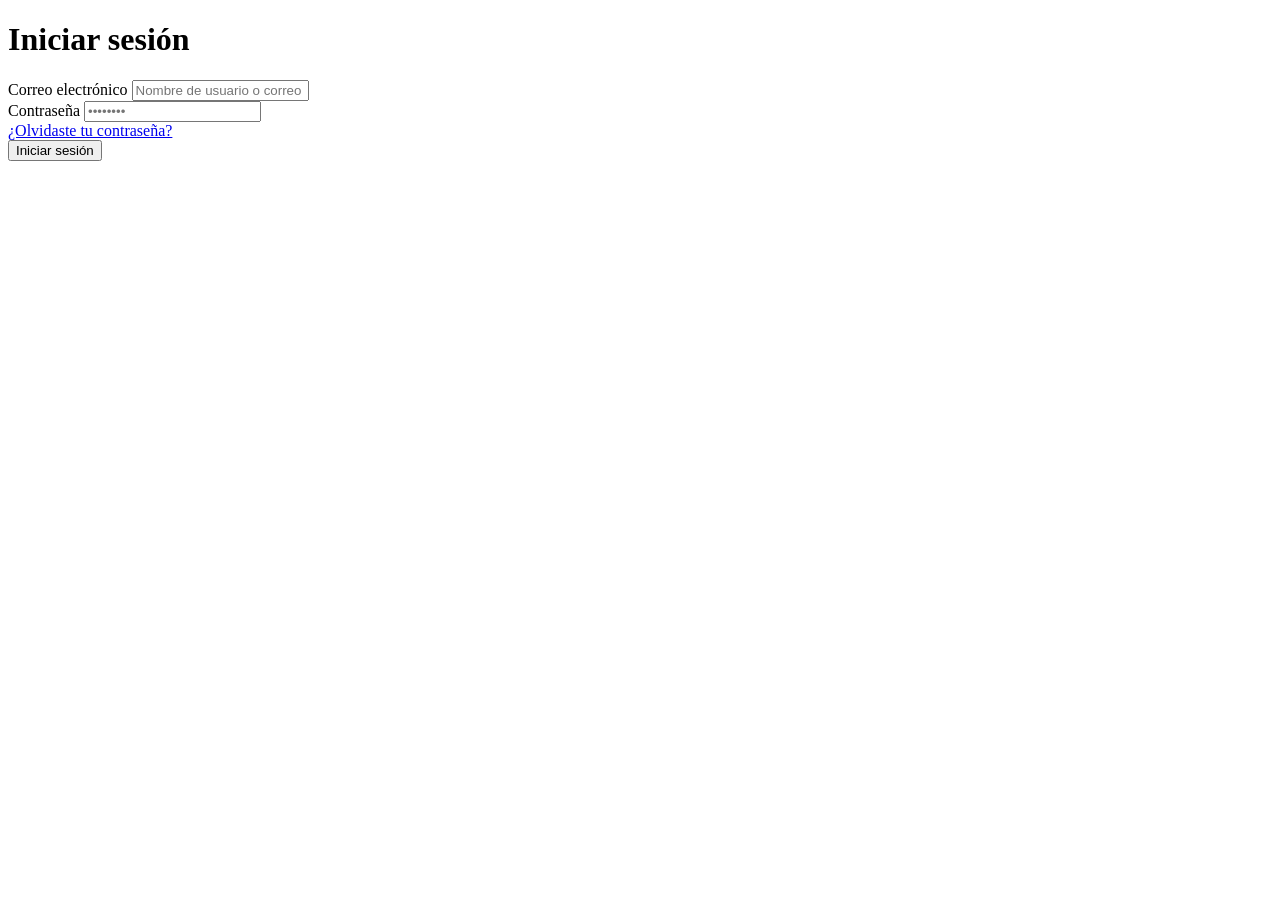
==== src/main/java/view/index.html @ a4c2c078 "feature: crear la pagina index.html para el inicio de sesion" ====
<!DOCTYPE html>
<html lang="es">

<head>
    <meta charset="UTF-8">
    <title>AutoVerse Iniciar sesión</title>
   <!-- <link rel="stylesheet" href="styles.css"> -->
</head>

<body>

<div class="container">

    <form id="loginForm">

        <h1>Iniciar sesión</h1>

        <div class="form-group">
            <label>Correo electrónico</label>
            <input 
                type="email"
                id="email"
                placeholder="Nombre de usuario o correo"
                required
            >
        </div>

        <div class="form-group">
            <label>Contraseña</label>
            <input 
                type="password"
                id="password"
                placeholder="••••••••"
                required
                minlength="6"
            >
        </div>

        <div class="forgot">
            <a href="#">¿Olvidaste tu contraseña?</a>
        </div>

        <button type="submit">Iniciar sesión</button>

        <p class="register">
            <!-- ¿No tienes cuenta? <a href="registro.html">Crear cuenta</a> -->
        </p>

    </form>

</div>

<!-- <script src="script.js"></script> -->

</body>
</html>
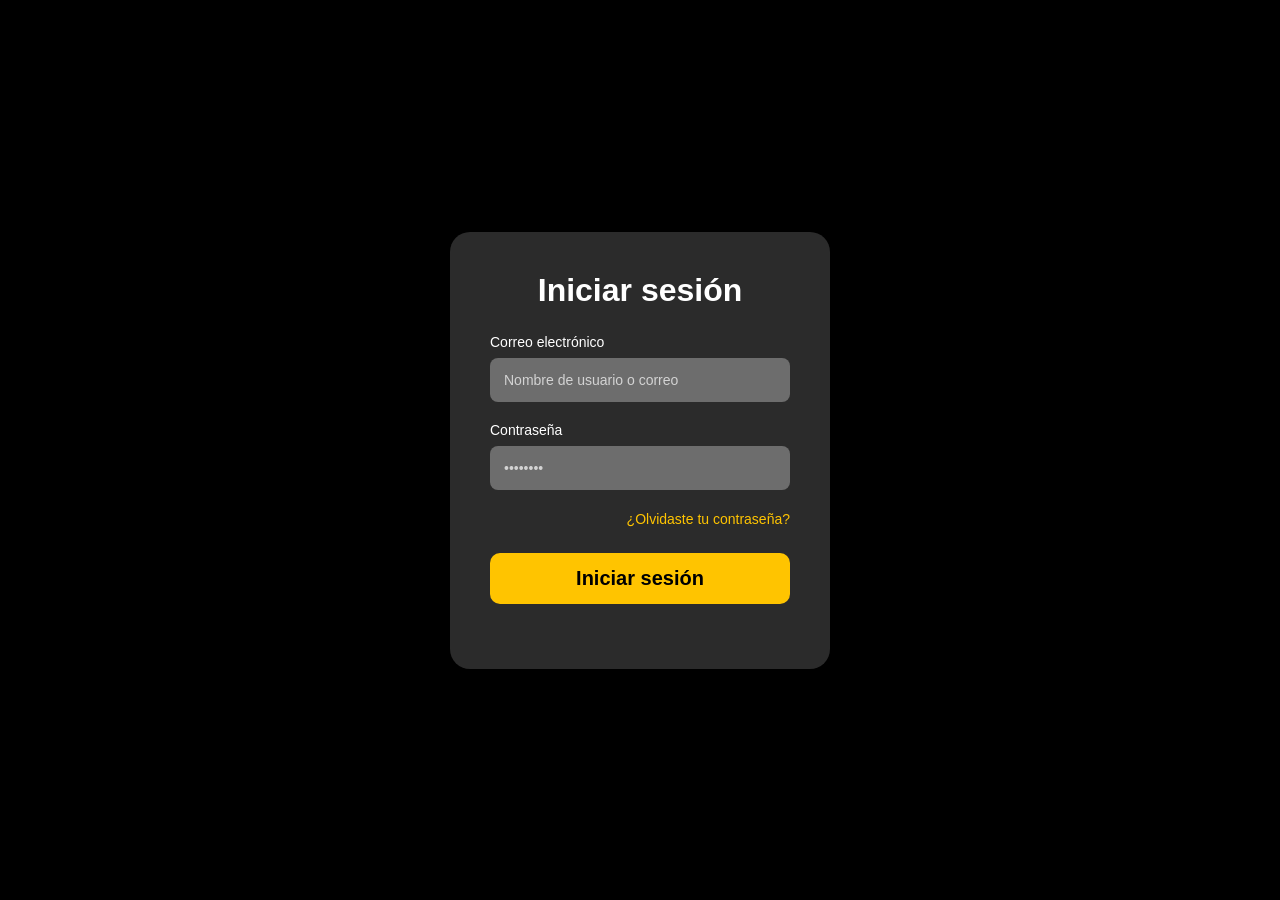
==== commit e9401459: "feature: agregar estilos css para el login" ====
--- a/src/main/java/view/index.html
+++ b/src/main/java/view/index.html
@@ -4,7 +4,7 @@
 <head>
     <meta charset="UTF-8">
     <title>AutoVerse Iniciar sesión</title>
-   <!-- <link rel="stylesheet" href="styles.css"> -->
+   <link rel="stylesheet" href="styles.css"> 
 </head>
 
 <body>
--- a/src/main/java/view/styles.css
+++ b/src/main/java/view/styles.css
@@ -0,0 +1,103 @@
+/* =========================================
+   AUTOVERSE – Estilos globales
+   ========================================= */
+
+*, *::before, *::after {
+    margin: 0;
+    padding: 0;
+    box-sizing: border-box;
+    font-family: Arial, Helvetica, sans-serif;
+}
+
+body {
+    background: black;
+    min-height: 100vh;
+    display: flex;
+    justify-content: center;
+    align-items: center;
+}
+
+/* ── Contenedor login ─── */
+.container {
+    width: 380px;
+    background: #2b2b2b;
+    padding: 40px;
+    border-radius: 20px;
+    box-shadow: 0px 0px 20px rgba(0,0,0,0.5);
+    text-align: center;
+}
+
+h1 {
+    color: white;
+    margin-bottom: 25px;
+}
+
+.form-group {
+    text-align: left;
+    margin-bottom: 20px;
+}
+
+label {
+    color: white;
+    display: block;
+    margin-bottom: 8px;
+    font-size: 14px;
+}
+
+input {
+    width: 100%;
+    padding: 14px;
+    border: none;
+    border-radius: 8px;
+    background: #6d6d6d;
+    color: white;
+    font-size: 14px;
+    outline: none;
+    transition: background 0.2s;
+}
+
+input:focus {
+    background: #808080;
+}
+
+input::placeholder {
+    color: #d3d3d3;
+}
+
+.forgot {
+    text-align: right;
+    margin-bottom: 25px;
+}
+
+.forgot a {
+    color: #ffc400;
+    text-decoration: none;
+    font-size: 14px;
+}
+
+button {
+    width: 100%;
+    padding: 14px;
+    background: #ffc400;
+    border: none;
+    border-radius: 10px;
+    font-size: 20px;
+    font-weight: bold;
+    cursor: pointer;
+    transition: 0.3s;
+}
+
+button:hover {
+    transform: scale(1.03);
+}
+
+.register {
+    margin-top: 25px;
+    color: white;
+    font-size: 14px;
+}
+
+.register a {
+    color: #ffc400;
+    text-decoration: none;
+}
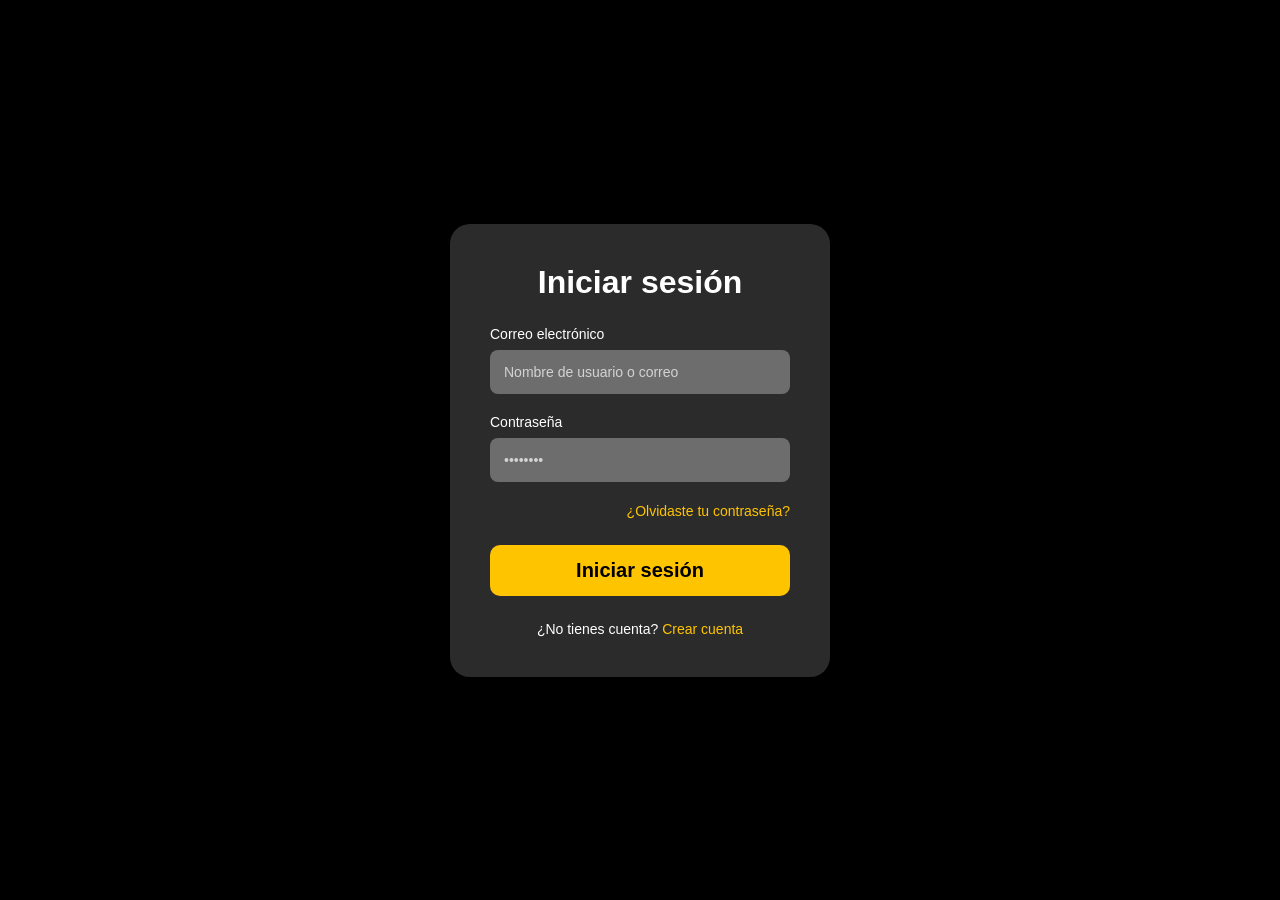
==== commit 4b2b7071: "feature: crear la pagina registro.html para crear cuentas" ====
--- a/src/main/java/view/index.html
+++ b/src/main/java/view/index.html
@@ -43,7 +43,7 @@
         <button type="submit">Iniciar sesión</button>
 
         <p class="register">
-            <!-- ¿No tienes cuenta? <a href="registro.html">Crear cuenta</a> -->
+            ¿No tienes cuenta? <a href="registro.html">Crear cuenta</a>
         </p>
 
     </form>
